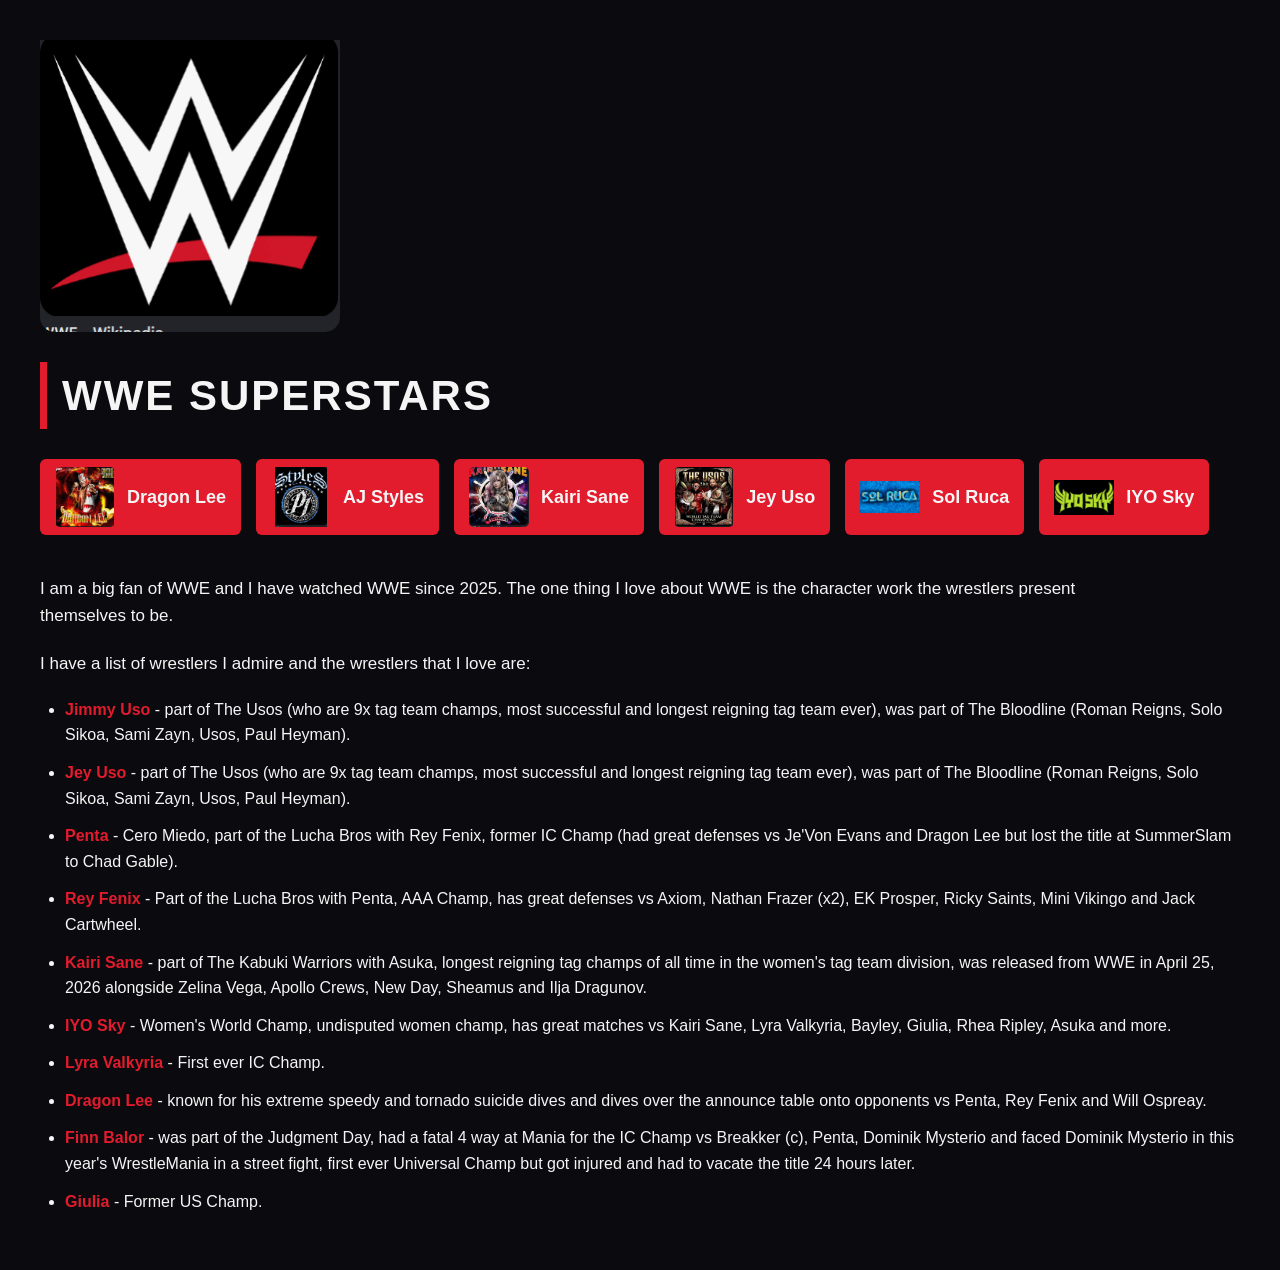
==== index.html @ b629c851 "Rename home.html to index.html" ====
<!DOCTYPE html>
<html lang="en">
<head>
    <meta charset="UTF-8">
    <meta name="viewport" content="width=device-width, initial-scale=1.0">

    <title>WWE Superstars</title>

    <link rel="stylesheet" href="styles.css">
</head>

<body>

    <!-- WWE Logo -->
    <img 
        src="Screenshot 2026-09-30 9.02.30 AM.png" 
        alt="WWE Logo"
        class="wwe-logo"
    >

    <!-- Page Title -->
    <h1>WWE Superstars</h1>


    <!-- Superstar Navigation -->
    <ul class="superstar-list">

        <li>
            <img 
                src="Screenshot 2026-09-30 9.33.36 AM.png"
                alt="Dragon Lee"
                class="superstar-logo"
            >

            <a href="DragonLee.html">
                Dragon Lee
            </a>
        </li>


        <li>
            <img 
                src="Screenshot 2026-09-30 9.34.34 AM.png"
                alt="AJ Styles"
                class="superstar-logo"
            >

            <a href="AJStyles.html">
                AJ Styles
            </a>
        </li>


        <li>
             <img 
                src="Screenshot 2026-09-30 9.44.12 AM.png"
                alt="Kairi Sane"
                class="superstar-logo"
            >
            <a href="KairiSane.html">
                Kairi Sane
            </a>
        </li>


        <li>
             <img 
                src="Screenshot 2026-09-30 9.50.26 AM.png"
                alt="Jey Uso"
                class="superstar-logo"
            >
            <a href="JeyUso.html">
                Jey Uso
            </a>
        </li>


        <li>
            <img 
            src="Screenshot 2026-09-30 9.51.57 AM.png"
            alt="Sol Ruca"
            class="superstar-logo"

            >
            <a href="SolRuca.html">
                Sol Ruca
            </a>
        </li>


        <li>
            <img 
            src="Screenshot 2026-09-30 9.53.23 AM.png"
            alt="IYO Sky"
            class="superstar-logo"

            >
            <a href="IYOSky.html">
                IYO Sky
            </a>
        </li>

    </ul>


    <!-- Introduction -->
    <p>
        I am a big fan of WWE and I have watched WWE since 2025.
        The one thing I love about WWE is the character work the
        wrestlers present themselves to be.
    </p>

    <p>
        I have a list of wrestlers I admire and the wrestlers that
        I love are:
    </p>


    <!-- Wrestlers I Admire -->
    <ul>

        <li>
            <strong>Jimmy Uso</strong> - part of The Usos
            (who are 9x tag team champs, most successful and longest
            reigning tag team ever), was part of The Bloodline
            (Roman Reigns, Solo Sikoa, Sami Zayn, Usos, Paul Heyman).
        </li>


        <li>
            <strong>Jey Uso</strong> - part of The Usos
            (who are 9x tag team champs, most successful and longest
            reigning tag team ever), was part of The Bloodline
            (Roman Reigns, Solo Sikoa, Sami Zayn, Usos, Paul Heyman).
        </li>


        <li>
            <strong>Penta</strong> - Cero Miedo, part of the Lucha Bros
            with Rey Fenix, former IC Champ (had great defenses vs
            Je'Von Evans and Dragon Lee but lost the title at SummerSlam
            to Chad Gable).
        </li>


        <li>
            <strong>Rey Fenix</strong> - Part of the Lucha Bros with
            Penta, AAA Champ, has great defenses vs Axiom, Nathan Frazer
            (x2), EK Prosper, Ricky Saints, Mini Vikingo and Jack Cartwheel.
        </li>


        <li>
            <strong>Kairi Sane</strong> - part of The Kabuki Warriors
            with Asuka, longest reigning tag champs of all time in the
            women's tag team division, was released from WWE in April 25,
            2026 alongside Zelina Vega, Apollo Crews, New Day, Sheamus
            and Ilja Dragunov.
        </li>


        <li>
            <strong>IYO Sky</strong> - Women's World Champ,
            undisputed women champ, has great matches vs Kairi Sane,
            Lyra Valkyria, Bayley, Giulia, Rhea Ripley, Asuka and more.
        </li>


        <li>
            <strong>Lyra Valkyria</strong> - First ever IC Champ.
        </li>


        <li>
            <strong>Dragon Lee</strong> - known for his extreme speedy
            and tornado suicide dives and dives over the announce table
            onto opponents vs Penta, Rey Fenix and Will Ospreay.
        </li>


        <li>
            <strong>Finn Balor</strong> - was part of the Judgment Day,
            had a fatal 4 way at Mania for the IC Champ vs Breakker (c),
            Penta, Dominik Mysterio and faced Dominik Mysterio in this
            year's WrestleMania in a street fight, first ever Universal
            Champ but got injured and had to vacate the title 24 hours later.
        </li>


        <li>
            <strong>Giulia</strong> - Former US Champ.
        </li>

    </ul>

</body>
</html>
---- styles.css ----
/* ========================================
   WWE SUPERSTARS - MAIN STYLESHEET
   ======================================== */


/* ========================================
   COLOURS
   ======================================== */

:root {
    --black: #0B0B0F;
    --red: #E21B2D;
    --white: #F5F5F5;
}


/* ========================================
   PAGE
   ======================================== */

body {
    margin: 0;
    padding: 40px;

    background: var(--black);
    color: var(--white);

    font-family: Arial, Helvetica, sans-serif;
    line-height: 1.6;
}


/* ========================================
   WWE LOGO
   ======================================== */

.wwe-logo {
    width: 300px;
    height: auto;

    display: block;

    margin-bottom: 30px;

    border-radius: 0 0 15px 15px;
}


/* ========================================
   MAIN TITLE
   ======================================== */

h1 {
    color: var(--white);

    font-size: 42px;
    text-transform: uppercase;
    letter-spacing: 2px;

    border-left: 7px solid var(--red);

    padding-left: 15px;

    margin-bottom: 30px;
}


/* ========================================
   SUPERSTAR NAVIGATION
   ======================================== */

.superstar-list {
    list-style: none;

    display: flex;
    flex-wrap: wrap;

    gap: 15px;

    padding: 0;

    margin: 0 0 40px 0;
}


/* Each superstar item */

.superstar-list li {
    display: flex;

    align-items: center;

    gap: 12px;

    background: var(--red);

    border-radius: 6px;

    padding: 8px 15px;

    transition: 0.2s ease;
}


/* Hover effect */

.superstar-list li:hover {
    background: var(--white);

    transform: translateY(-3px);
}


/* Superstar links */

.superstar-list li a {
    color: var(--white);

    text-decoration: none;

    font-weight: bold;

    font-size: 18px;
}


/* Change link colour on hover */

.superstar-list li:hover a {
    color: var(--black);
}


/* ========================================
   SMALL WRESTLER LOGOS
   ======================================== */

.superstar-logo {
    width: 60px;
    height: 60px;

    object-fit: contain;

    display: block;

    margin: 0;

    border-radius: 5px;
}


/* ========================================
   PARAGRAPHS
   ======================================== */

p {
    max-width: 1100px;

    font-size: 17px;

    margin-bottom: 20px;
}


/* ========================================
   WRESTLER INFORMATION LIST
   ======================================== */

body > ul:not(.superstar-list) {
    max-width: 1200px;

    padding-left: 25px;

    list-style: disc;
}


/* Individual wrestler information */

body > ul:not(.superstar-list) li {
    margin-bottom: 12px;

    color: var(--white);
}


/* Wrestler names */

body > ul:not(.superstar-list) li strong {
    color: var(--red);
}


/* ========================================
   NORMAL LINKS
   ======================================== */

a {
    color: var(--red);
}

a:hover {
    color: var(--white);
}


/* ========================================
   DIVIDER
   ======================================== */

hr {
    border: 0;

    height: 3px;

    background: var(--red);

    margin: 30px 0;
}


/* ========================================
   MOBILE / SMALL SCREEN
   ======================================== */

@media (max-width: 700px) {

    body {
        padding: 20px;
    }


    .wwe-logo {
        width: 220px;
    }


    h1 {
        font-size: 32px;
    }


    .superstar-list {
        flex-direction: column;

        align-items: flex-start;
    }


    .superstar-list li {
        width: auto;
    }


    .superstar-logo {
        width: 50px;
        height: 50px;
    }

}
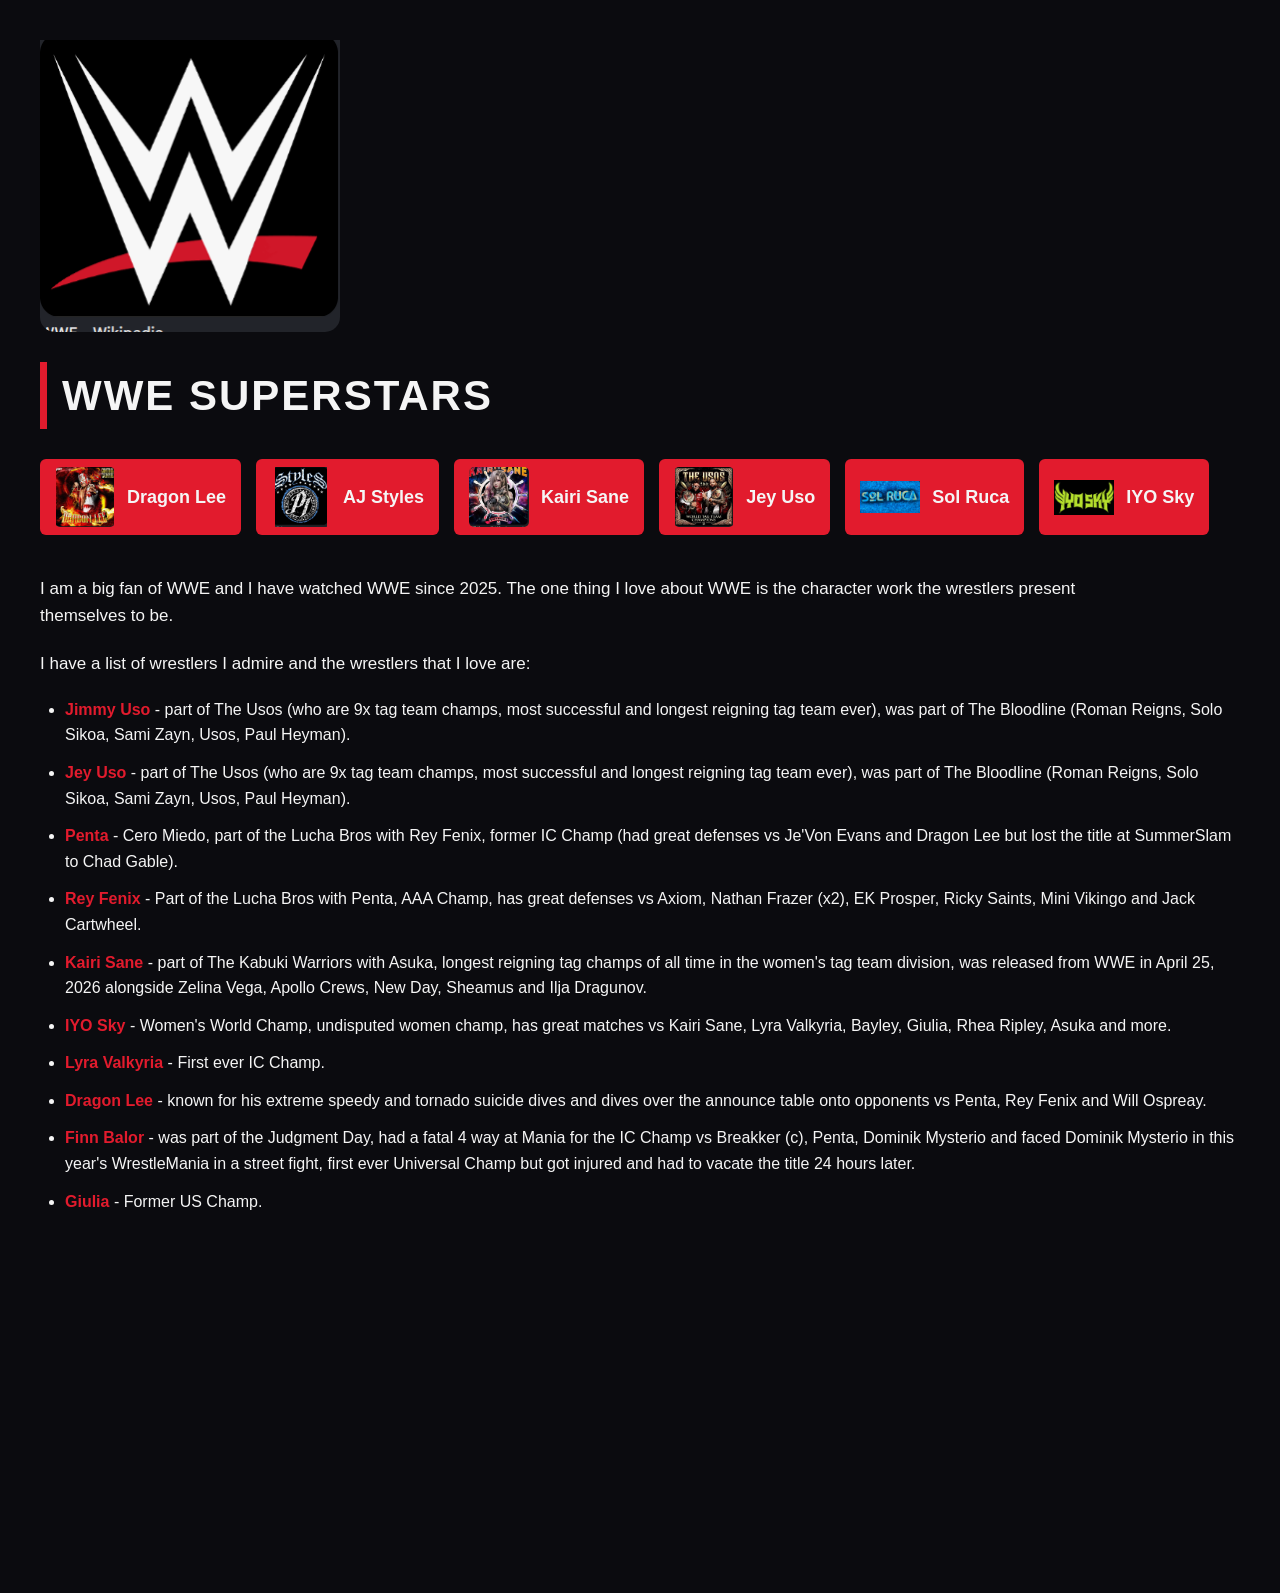
==== commit f6eeb2d2: "Add new YouTube video iframe to index.html Added a new YouTube video iframe to the HTML." ====
--- a/index.html
+++ b/index.html
@@ -192,6 +192,7 @@
         </li>
 
     </ul>
-
+<iframe width="560" height="315" src="https://www.youtube.com/embed/tqrDvUsayo8?si=Cpl7M-Qijod_CYx5" title="YouTube video player" frameborder="0" allow="accelerometer; autoplay; clipboard-write; encrypted-media; gyroscope; picture-in-picture; web-share" referrerpolicy="strict-origin-when-cross-origin" allowfullscreen></iframe>
+    <iframe width="560" height="315" src="https://www.youtube.com/embed/luhpWElFiF0?si=jO2ifgx0AL62szgw" title="YouTube video player" frameborder="0" allow="accelerometer; autoplay; clipboard-write; encrypted-media; gyroscope; picture-in-picture; web-share" referrerpolicy="strict-origin-when-cross-origin" allowfullscreen></iframe>
 </body>
 </html>
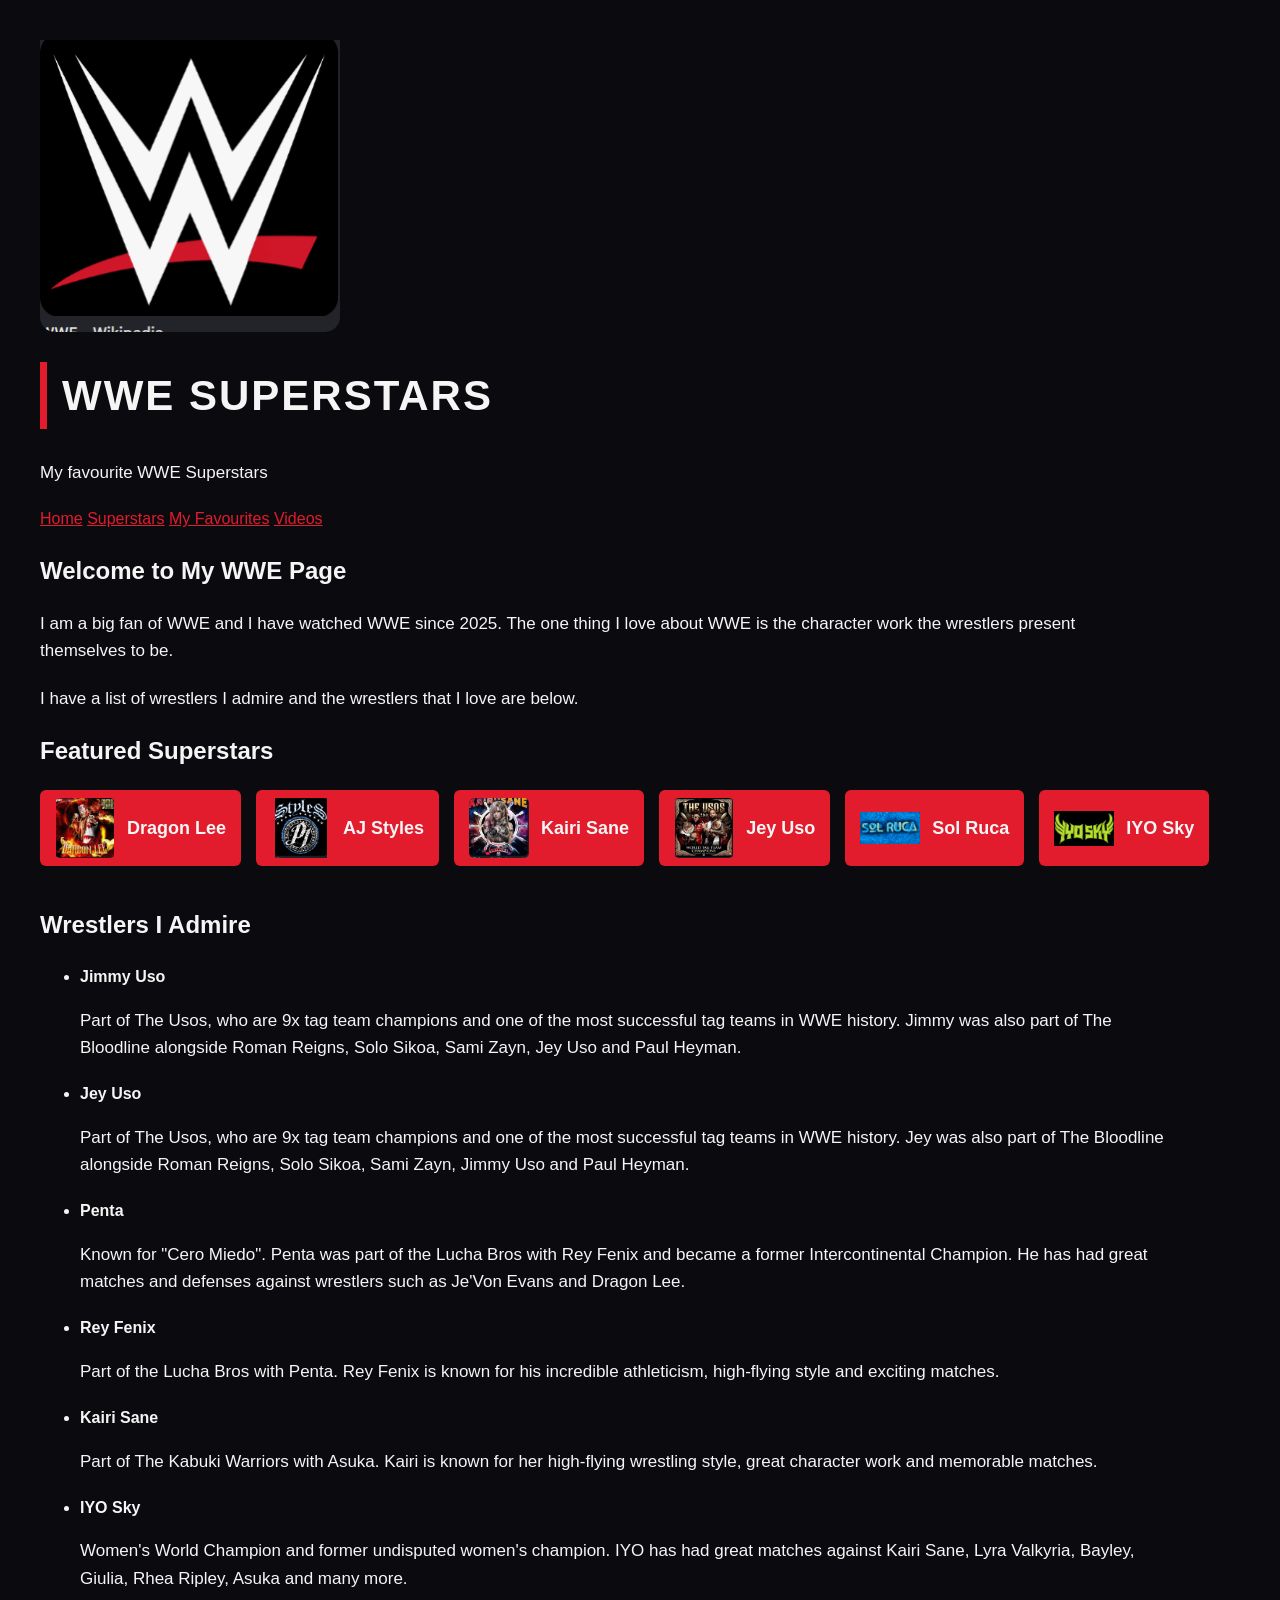
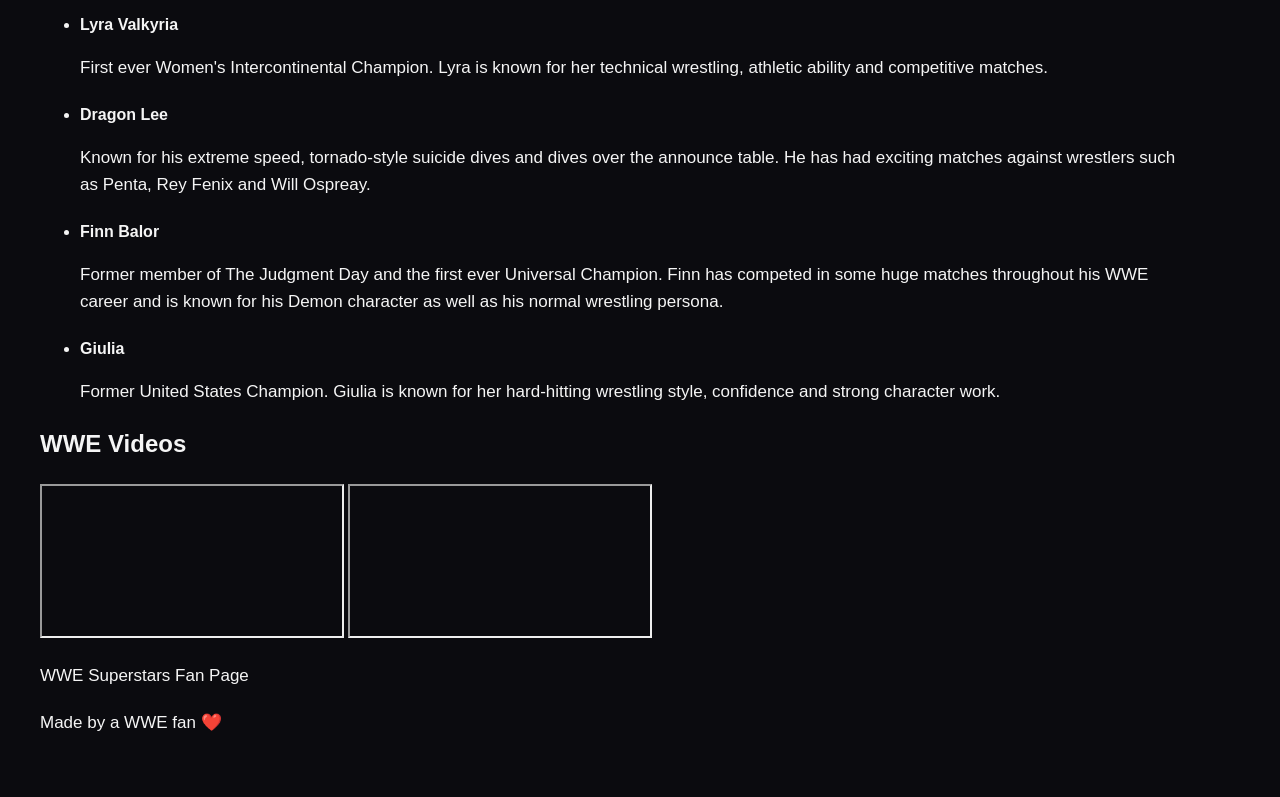
==== commit c30507ae: "Refactor index.html for better structure and readability Refactor HTML structure to improve organiza" ====
--- a/index.html
+++ b/index.html
@@ -1,5 +1,6 @@
 <!DOCTYPE html>
 <html lang="en">
+
 <head>
     <meta charset="UTF-8">
     <meta name="viewport" content="width=device-width, initial-scale=1.0">
@@ -11,188 +12,417 @@
 
 <body>
 
-    <!-- WWE Logo -->
-    <img 
-        src="Screenshot 2026-09-30 9.02.30 AM.png" 
-        alt="WWE Logo"
-        class="wwe-logo"
-    >
-
-    <!-- Page Title -->
-    <h1>WWE Superstars</h1>
-
-
-    <!-- Superstar Navigation -->
-    <ul class="superstar-list">
-
-        <li>
-            <img 
-                src="Screenshot 2026-09-30 9.33.36 AM.png"
-                alt="Dragon Lee"
-                class="superstar-logo"
-            >
-
-            <a href="DragonLee.html">
-                Dragon Lee
-            </a>
-        </li>
-
-
-        <li>
-            <img 
-                src="Screenshot 2026-09-30 9.34.34 AM.png"
-                alt="AJ Styles"
-                class="superstar-logo"
-            >
-
-            <a href="AJStyles.html">
-                AJ Styles
-            </a>
-        </li>
-
-
-        <li>
-             <img 
-                src="Screenshot 2026-09-30 9.44.12 AM.png"
-                alt="Kairi Sane"
-                class="superstar-logo"
-            >
-            <a href="KairiSane.html">
-                Kairi Sane
-            </a>
-        </li>
-
-
-        <li>
-             <img 
-                src="Screenshot 2026-09-30 9.50.26 AM.png"
-                alt="Jey Uso"
-                class="superstar-logo"
-            >
-            <a href="JeyUso.html">
-                Jey Uso
-            </a>
-        </li>
-
-
-        <li>
-            <img 
-            src="Screenshot 2026-09-30 9.51.57 AM.png"
-            alt="Sol Ruca"
-            class="superstar-logo"
-
-            >
-            <a href="SolRuca.html">
-                Sol Ruca
-            </a>
-        </li>
-
-
-        <li>
-            <img 
-            src="Screenshot 2026-09-30 9.53.23 AM.png"
-            alt="IYO Sky"
-            class="superstar-logo"
-
-            >
-            <a href="IYOSky.html">
-                IYO Sky
-            </a>
-        </li>
-
-    </ul>
-
-
-    <!-- Introduction -->
-    <p>
-        I am a big fan of WWE and I have watched WWE since 2025.
-        The one thing I love about WWE is the character work the
-        wrestlers present themselves to be.
-    </p>
-
-    <p>
-        I have a list of wrestlers I admire and the wrestlers that
-        I love are:
-    </p>
-
-
-    <!-- Wrestlers I Admire -->
-    <ul>
-
-        <li>
-            <strong>Jimmy Uso</strong> - part of The Usos
-            (who are 9x tag team champs, most successful and longest
-            reigning tag team ever), was part of The Bloodline
-            (Roman Reigns, Solo Sikoa, Sami Zayn, Usos, Paul Heyman).
-        </li>
-
-
-        <li>
-            <strong>Jey Uso</strong> - part of The Usos
-            (who are 9x tag team champs, most successful and longest
-            reigning tag team ever), was part of The Bloodline
-            (Roman Reigns, Solo Sikoa, Sami Zayn, Usos, Paul Heyman).
-        </li>
-
-
-        <li>
-            <strong>Penta</strong> - Cero Miedo, part of the Lucha Bros
-            with Rey Fenix, former IC Champ (had great defenses vs
-            Je'Von Evans and Dragon Lee but lost the title at SummerSlam
-            to Chad Gable).
-        </li>
-
-
-        <li>
-            <strong>Rey Fenix</strong> - Part of the Lucha Bros with
-            Penta, AAA Champ, has great defenses vs Axiom, Nathan Frazer
-            (x2), EK Prosper, Ricky Saints, Mini Vikingo and Jack Cartwheel.
-        </li>
-
-
-        <li>
-            <strong>Kairi Sane</strong> - part of The Kabuki Warriors
-            with Asuka, longest reigning tag champs of all time in the
-            women's tag team division, was released from WWE in April 25,
-            2026 alongside Zelina Vega, Apollo Crews, New Day, Sheamus
-            and Ilja Dragunov.
-        </li>
-
-
-        <li>
-            <strong>IYO Sky</strong> - Women's World Champ,
-            undisputed women champ, has great matches vs Kairi Sane,
-            Lyra Valkyria, Bayley, Giulia, Rhea Ripley, Asuka and more.
-        </li>
-
-
-        <li>
-            <strong>Lyra Valkyria</strong> - First ever IC Champ.
-        </li>
-
-
-        <li>
-            <strong>Dragon Lee</strong> - known for his extreme speedy
-            and tornado suicide dives and dives over the announce table
-            onto opponents vs Penta, Rey Fenix and Will Ospreay.
-        </li>
-
-
-        <li>
-            <strong>Finn Balor</strong> - was part of the Judgment Day,
-            had a fatal 4 way at Mania for the IC Champ vs Breakker (c),
-            Penta, Dominik Mysterio and faced Dominik Mysterio in this
-            year's WrestleMania in a street fight, first ever Universal
-            Champ but got injured and had to vacate the title 24 hours later.
-        </li>
-
-
-        <li>
-            <strong>Giulia</strong> - Former US Champ.
-        </li>
-
-    </ul>
-<iframe width="560" height="315" src="https://www.youtube.com/embed/tqrDvUsayo8?si=Cpl7M-Qijod_CYx5" title="YouTube video player" frameborder="0" allow="accelerometer; autoplay; clipboard-write; encrypted-media; gyroscope; picture-in-picture; web-share" referrerpolicy="strict-origin-when-cross-origin" allowfullscreen></iframe>
-    <iframe width="560" height="315" src="https://www.youtube.com/embed/luhpWElFiF0?si=jO2ifgx0AL62szgw" title="YouTube video player" frameborder="0" allow="accelerometer; autoplay; clipboard-write; encrypted-media; gyroscope; picture-in-picture; web-share" referrerpolicy="strict-origin-when-cross-origin" allowfullscreen></iframe>
+    <!-- =========================
+         HEADER
+    ========================== -->
+
+    <header>
+
+        <img
+            src="Screenshot 2026-09-30 9.02.30 AM.png"
+            alt="WWE Logo"
+            class="wwe-logo"
+        >
+
+        <h1>WWE Superstars</h1>
+
+        <p class="subtitle">
+            My favourite WWE Superstars
+        </p>
+
+    </header>
+
+
+    <!-- =========================
+         NAVIGATION
+    ========================== -->
+
+    <nav class="main-nav">
+
+        <a href="#home">Home</a>
+
+        <a href="#superstars">Superstars</a>
+
+        <a href="#favourites">My Favourites</a>
+
+        <a href="#videos">Videos</a>
+
+    </nav>
+
+
+    <main id="home">
+
+
+        <!-- =========================
+             INTRODUCTION
+        ========================== -->
+
+        <section class="intro">
+
+            <h2>Welcome to My WWE Page</h2>
+
+            <p>
+                I am a big fan of WWE and I have watched WWE since 2025.
+                The one thing I love about WWE is the character work the
+                wrestlers present themselves to be.
+            </p>
+
+            <p>
+                I have a list of wrestlers I admire and the wrestlers
+                that I love are below.
+            </p>
+
+        </section>
+
+
+        <!-- =========================
+             FEATURED SUPERSTARS
+        ========================== -->
+
+        <section id="superstars" class="superstars">
+
+            <h2>Featured Superstars</h2>
+
+            <ul class="superstar-list">
+
+
+                <!-- Dragon Lee -->
+
+                <li>
+
+                    <img
+                        src="Screenshot 2026-09-30 9.33.36 AM.png"
+                        alt="Dragon Lee"
+                        class="superstar-logo"
+                    >
+
+                    <a href="DragonLee.html">
+                        Dragon Lee
+                    </a>
+
+                </li>
+
+
+                <!-- AJ Styles -->
+
+                <li>
+
+                    <img
+                        src="Screenshot 2026-09-30 9.34.34 AM.png"
+                        alt="AJ Styles"
+                        class="superstar-logo"
+                    >
+
+                    <a href="AJStyles.html">
+                        AJ Styles
+                    </a>
+
+                </li>
+
+
+                <!-- Kairi Sane -->
+
+                <li>
+
+                    <img
+                        src="Screenshot 2026-09-30 9.44.12 AM.png"
+                        alt="Kairi Sane"
+                        class="superstar-logo"
+                    >
+
+                    <a href="KairiSane.html">
+                        Kairi Sane
+                    </a>
+
+                </li>
+
+
+                <!-- Jey Uso -->
+
+                <li>
+
+                    <img
+                        src="Screenshot 2026-09-30 9.50.26 AM.png"
+                        alt="Jey Uso"
+                        class="superstar-logo"
+                    >
+
+                    <a href="JeyUso.html">
+                        Jey Uso
+                    </a>
+
+                </li>
+
+
+                <!-- Sol Ruca -->
+
+                <li>
+
+                    <img
+                        src="Screenshot 2026-09-30 9.51.57 AM.png"
+                        alt="Sol Ruca"
+                        class="superstar-logo"
+                    >
+
+                    <a href="SolRuca.html">
+                        Sol Ruca
+                    </a>
+
+                </li>
+
+
+                <!-- IYO Sky -->
+
+                <li>
+
+                    <img
+                        src="Screenshot 2026-09-30 9.53.23 AM.png"
+                        alt="IYO Sky"
+                        class="superstar-logo"
+                    >
+
+                    <a href="IYOSky.html">
+                        IYO Sky
+                    </a>
+
+                </li>
+
+            </ul>
+
+        </section>
+
+
+        <!-- =========================
+             WRESTLERS I ADMIRE
+        ========================== -->
+
+        <section id="favourites" class="favourites">
+
+            <h2>Wrestlers I Admire</h2>
+
+            <ul class="wrestler-list">
+
+
+                <!-- Jimmy Uso -->
+
+                <li>
+
+                    <strong>Jimmy Uso</strong>
+
+                    <p>
+                        Part of The Usos, who are 9x tag team champions
+                        and one of the most successful tag teams in WWE
+                        history. Jimmy was also part of The Bloodline
+                        alongside Roman Reigns, Solo Sikoa, Sami Zayn,
+                        Jey Uso and Paul Heyman.
+                    </p>
+
+                </li>
+
+
+                <!-- Jey Uso -->
+
+                <li>
+
+                    <strong>Jey Uso</strong>
+
+                    <p>
+                        Part of The Usos, who are 9x tag team champions
+                        and one of the most successful tag teams in WWE
+                        history. Jey was also part of The Bloodline
+                        alongside Roman Reigns, Solo Sikoa, Sami Zayn,
+                        Jimmy Uso and Paul Heyman.
+                    </p>
+
+                </li>
+
+
+                <!-- Penta -->
+
+                <li>
+
+                    <strong>Penta</strong>
+
+                    <p>
+                        Known for "Cero Miedo". Penta was part of the
+                        Lucha Bros with Rey Fenix and became a former
+                        Intercontinental Champion. He has had great
+                        matches and defenses against wrestlers such as
+                        Je'Von Evans and Dragon Lee.
+                    </p>
+
+                </li>
+
+
+                <!-- Rey Fenix -->
+
+                <li>
+
+                    <strong>Rey Fenix</strong>
+
+                    <p>
+                        Part of the Lucha Bros with Penta. Rey Fenix
+                        is known for his incredible athleticism,
+                        high-flying style and exciting matches.
+                    </p>
+
+                </li>
+
+
+                <!-- Kairi Sane -->
+
+                <li>
+
+                    <strong>Kairi Sane</strong>
+
+                    <p>
+                        Part of The Kabuki Warriors with Asuka.
+                        Kairi is known for her high-flying wrestling
+                        style, great character work and memorable
+                        matches.
+                    </p>
+
+                </li>
+
+
+                <!-- IYO Sky -->
+
+                <li>
+
+                    <strong>IYO Sky</strong>
+
+                    <p>
+                        Women's World Champion and former undisputed
+                        women's champion. IYO has had great matches
+                        against Kairi Sane, Lyra Valkyria, Bayley,
+                        Giulia, Rhea Ripley, Asuka and many more.
+                    </p>
+
+                </li>
+
+
+                <!-- Lyra Valkyria -->
+
+                <li>
+
+                    <strong>Lyra Valkyria</strong>
+
+                    <p>
+                        First ever Women's Intercontinental Champion.
+                        Lyra is known for her technical wrestling,
+                        athletic ability and competitive matches.
+                    </p>
+
+                </li>
+
+
+                <!-- Dragon Lee -->
+
+                <li>
+
+                    <strong>Dragon Lee</strong>
+
+                    <p>
+                        Known for his extreme speed, tornado-style
+                        suicide dives and dives over the announce table.
+                        He has had exciting matches against wrestlers
+                        such as Penta, Rey Fenix and Will Ospreay.
+                    </p>
+
+                </li>
+
+
+                <!-- Finn Balor -->
+
+                <li>
+
+                    <strong>Finn Balor</strong>
+
+                    <p>
+                        Former member of The Judgment Day and the first
+                        ever Universal Champion. Finn has competed in
+                        some huge matches throughout his WWE career and
+                        is known for his Demon character as well as his
+                        normal wrestling persona.
+                    </p>
+
+                </li>
+
+
+                <!-- Giulia -->
+
+                <li>
+
+                    <strong>Giulia</strong>
+
+                    <p>
+                        Former United States Champion. Giulia is known
+                        for her hard-hitting wrestling style, confidence
+                        and strong character work.
+                    </p>
+
+                </li>
+
+            </ul>
+
+        </section>
+
+
+        <!-- =========================
+             WWE VIDEOS
+        ========================== -->
+
+        <section id="videos" class="videos">
+
+            <h2>WWE Videos</h2>
+
+            <div class="video-grid">
+
+
+                <!-- Video 1 -->
+
+                <iframe
+                    src="https://www.youtube.com/embed/tqrDvUsayo8"
+                    title="WWE Video 1"
+                    allow="accelerometer; autoplay; clipboard-write; encrypted-media; gyroscope; picture-in-picture; web-share"
+                    referrerpolicy="strict-origin-when-cross-origin"
+                    allowfullscreen>
+                </iframe>
+
+
+                <!-- Video 2 -->
+
+                <iframe
+                    src="https://www.youtube.com/embed/luhpWElFiF0"
+                    title="WWE Video 2"
+                    allow="accelerometer; autoplay; clipboard-write; encrypted-media; gyroscope; picture-in-picture; web-share"
+                    referrerpolicy="strict-origin-when-cross-origin"
+                    allowfullscreen>
+                </iframe>
+
+            </div>
+
+        </section>
+
+    </main>
+
+
+    <!-- =========================
+         FOOTER
+    ========================== -->
+
+    <footer>
+
+        <p>
+            WWE Superstars Fan Page
+        </p>
+
+        <p>
+            Made by a WWE fan ❤️
+        </p>
+
+    </footer>
+
 </body>
+
 </html>
